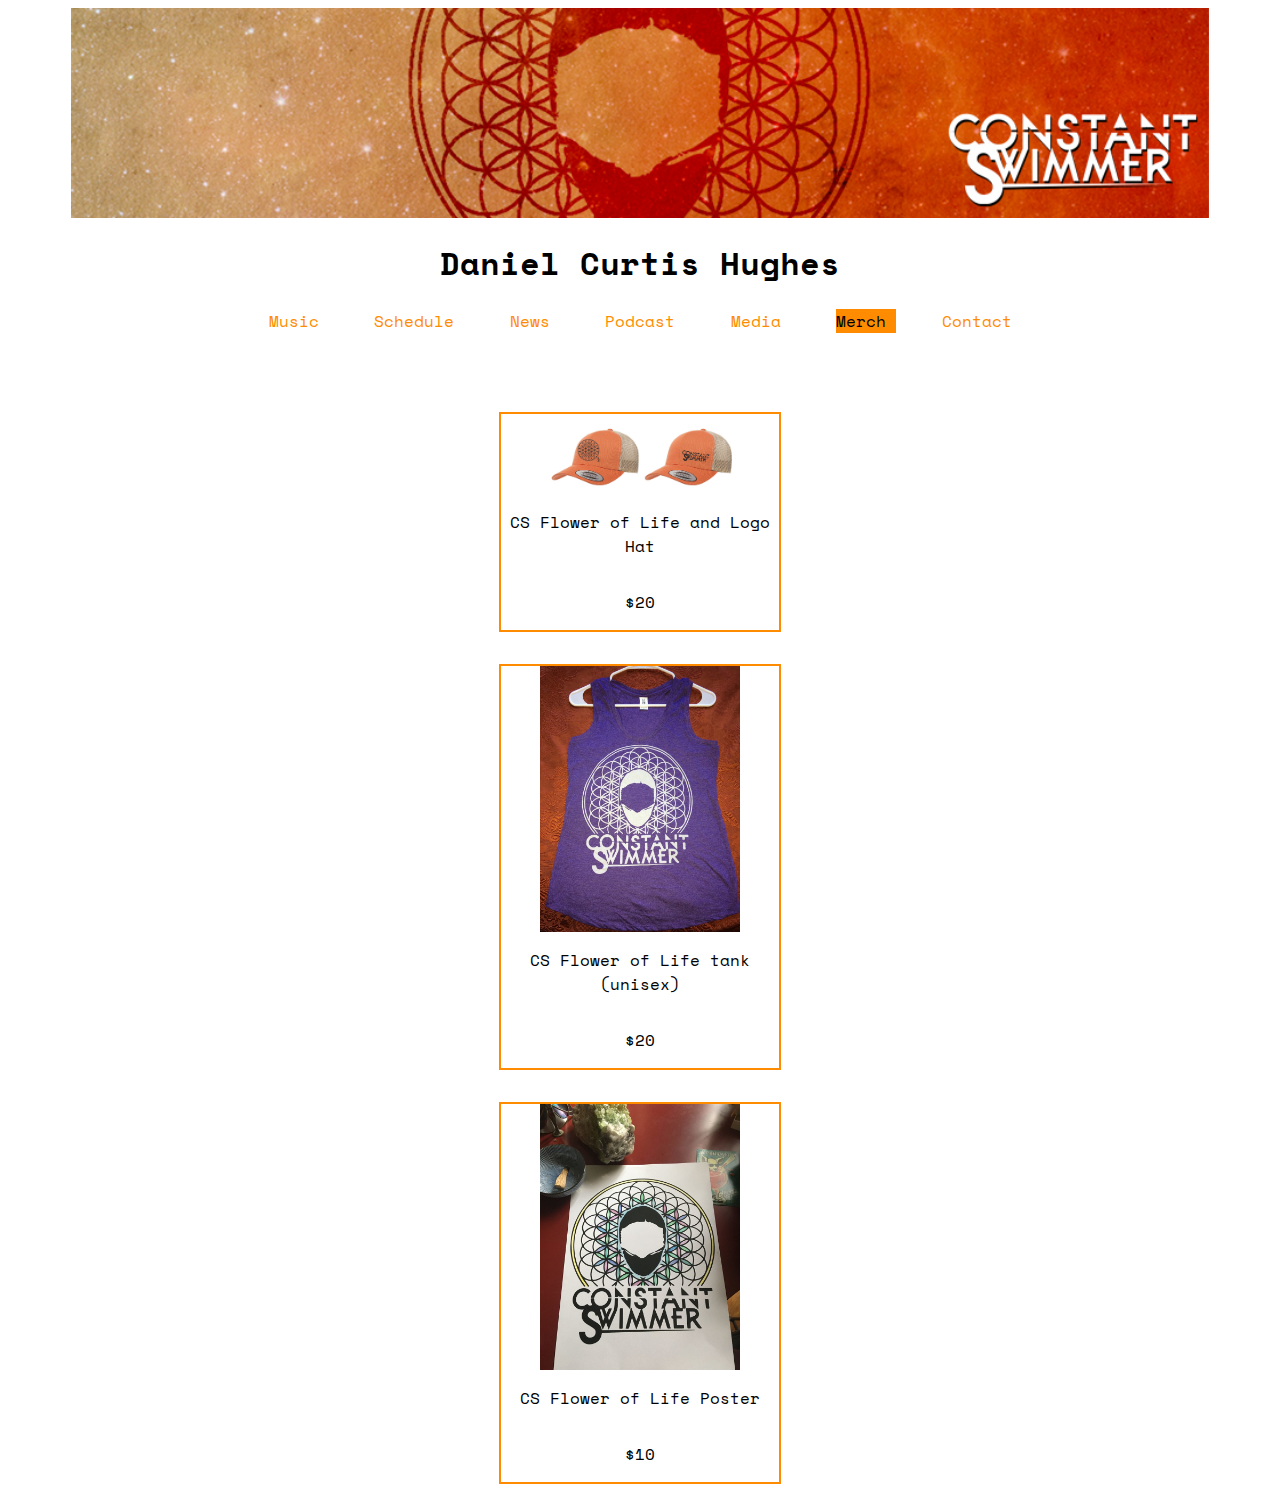
==== merch.html @ 501ae3bf "edits" ====
<!doctype HTML>
<html>
<meta name="viewport" content="width=device-width, initial-scale=1">
<head>
  <title> Daniel Curtis Hughes </title>
  <link href="https://fonts.googleapis.com/css?family=Space+Mono" rel="stylesheet">
  <link href="style.css" rel="stylesheet"/>
</head>
<body>
  <div id="container">
  <img id="logo" src="./images/logo.png">
<h1> Daniel Curtis Hughes </h1>

<nav>
  <a href="music.html"> Music </a>
  <a href="shows.html"> Schedule </a>
  <a href="news.html"> News </a>
  <a href="podcast.html"> Podcast </a>
  <a href="media.html"> Media </a>
  <a class="current" href="merch.html"> Merch </a>
  <a href="contact.html"> Contact</a>
</nav>

<div id="merch">
  <div>
    <img src="./images/hat.jpeg">
    <p> CS Flower of Life and Logo Hat </p>
    <p> $20 </p>
  </div>
  <div>
    <img src="./images/tank.jpeg">
    <p> CS Flower of Life tank (unisex) </p>
    <p> $20 </p>
  </div>
  <div>
    <img src="./images/poster.jpg">
    <p> CS Flower of Life Poster </p>
    <p> $10 </p>
  </div>
</div>





</div>

</body>
</html>
---- style.css ----
/* Basic Style */
body {
  font-family: 'Space Mono', monospace;
}

.current {
  background-color: darkorange;
  color: black;
}

#container {
  display: flex;
  flex-flow: column;
  align-items: center;
}

#logo {
  width: 90%;
  height: auto;
}

nav {
  width: 90%;
  margin: 0 0 5% 0;
  text-align: center;

}
nav a {
  text-align: center;
  text-decoration: none;
  color: darkorange;
  margin-left: 2%;
  margin-right: 2%;
}
/* End basic */

/* Home style */
#home-bio h3::before {
  content: "\275d";
}
#home-bio h3::after {
  content: "\275e";
}
#home-bio {
  width: 80%;
}
#home-bio p {
  color: darkorange;
}

#front-vid {
  height: 400px;
  width: 600px;
}
#front-vid iframe {
  height: 100%;
  width: 100%;
}

#flavor-txt p {
  margin: 0;
  height: 20px;
  width: 20px;
  overflow: hidden;
}
#flavor-txt p:hover {
  height: 250px;
  width: 600px;
  border-bottom: solid 2px darkorange;
  overflow: visible;
}
#flavor-txt p::before {
  color: white;
  display: flex;
  content: "\27b7";
  background: darkorange;
  justify-content: space-around;
}
/* End Home */

/* Music style */
#album-font {
  text-align: center;
}

.wrap {
  display: flex;
  flex-flow: row;
  align-self: center;
  justify-content: space-around;
}
.wrap div {
  display: flex;
  flex-flow: column;
  align-self: center;
  margin-left: 2%;
  margin-right: 2%;
}
.wrap img {
  height: 300px;
  width: auto;
}
#album-info {
  width: 300px;
}

.accent {
  color: darkorange;
}

.music-vid {
  width: 300px;
  height: auto;
}
/*End Music */

/* Podcast style */
#pod-head {
  text-align: center;
}
#podcasts {
  display: flex;
  flex-flow: column;
  align-items: center;
  justify-content: space-around;
  text-align: center;
  margin-top: 5%;
}
#podcasts div {
  display: flex;
  flex-flow: column;
  align-items: center;
  border-bottom: solid 2px black;
  margin-bottom: 5%;
  width: 70%;
}
#podcasts div:first-child audio {
  margin-bottom: 5%;
}
#podcasts div a:last-of-type {
  margin-bottom: 5%;
}
#podcasts img {
  height: auto;
  width: 300px;;
}

.pod-link {
  text-decoration: none;
  color: dimgray;
}
.pod-link:hover {
  color: darkorange;
}
/* End Pod*/

/* Shows Style */
#dates-head {
  align-self: center;
}
#dates {
  display: flex;
  flex-flow: column;
  align-items: flex-start;
}
#dates table:nth-child(odd) {
  color: darkorange;
}
/* End Show */

/* Contact style */

#contact {
  display: flex;
  flex-flow: column;
  align-items: flex-start;
  background: url("https://static1.squarespace.com/static/58077c5af7e0ab665f5765d5/t/5807909f725e2585176bd591/1476890784720/11825949_10153175468471365_8632103717695261836_n.jpg");
  background-position: center;
  background-repeat: no-repeat;
  width: 95%;
  height: auto;
  color: white;
  font-size: 1.5em;
}
#contact div {
  display: flex;
  flex-flow: column;
  align-items: center;
  color: darkorange;
  background: white;
  width: 50%;
  height: 500px;
}
#contact h1 {
  padding: 0 5px 0 5px;
}
#contact p {
  width: 90%;
  text-align: center;
}
#contact div  a {
  display: flex;
  flex-flow: column;
  align-items: center;
  color: darkorange;
  background: white;
  padding: 0 10px 0 10px;
}
/* End contact */

/* Media style */
#media {
  display: flex;
  flex-flow: column;
  align-items: center;
  width: 95%;
}
#media div {
  width: 90%;
}

/* End media */

/* News Style*/
.news {
  display: flex;
  flex-flow: column;
  align-items: center;
  border-left: solid 2px darkorange;
  border-bottom: solid 2px darkorange;
}

.read:hover {
  cursor: pointer;
}
.news-info {
  display: flex;
  flex-flow: column;
  height: 0px;
  width: 700px;
  overflow: hidden;
}
.news-show {
  display: flex;
  flex-flow: column;
  height: 400px;
  width: 700px;
  overflow: visible;
  overflow-y: scroll;
}
.news-show p {
  margin: 5%;
}
.news-show iframe {
  margin: 5%;
}

.close-news {
  border: solid 2px red;
  border-radius: 8px;
  width: 55px;
  text-align: center;
}
.close-news:hover {
  cursor: pointer;
}


/* End news */

/* Merch Style */
#merch {
  display: flex;
  flex-flow: column;
  justify-content: space-around;
}
#merch div {
  display: flex;
  flex-flow: column;
  justify-content: space-around;
  align-items: center;
  border: solid 2px darkorange;
  text-align: center;
  margin: 5%;
}
#merch div img {
  height: auto;
  width: 200px;
}


/* End merch*/

@media screen and (max-width: 700px) {
  #container {
    margin: 0 auto;
    width: 90%;
    font-size: .75em;
  }
  nav {
    display: flex;
    flex-flow: column;
  }
  #front-vid {
    height: 200px;
    width: 300px;
  }
  #front-vid iframe {
    height: 100%;
    width: 100%;
  }
  #flavor-txt p:hover {
    height: 275px;
    width: 300px;
  }
  #dates {
    font-size: 90%;
  }
  .news {
    width: 90%;
  }
  .news h3 {
    text-align: center;
  }
  .news-show {
    width: 300px;
  }
  #contact {
    font-size: 1.25em;
  }
}
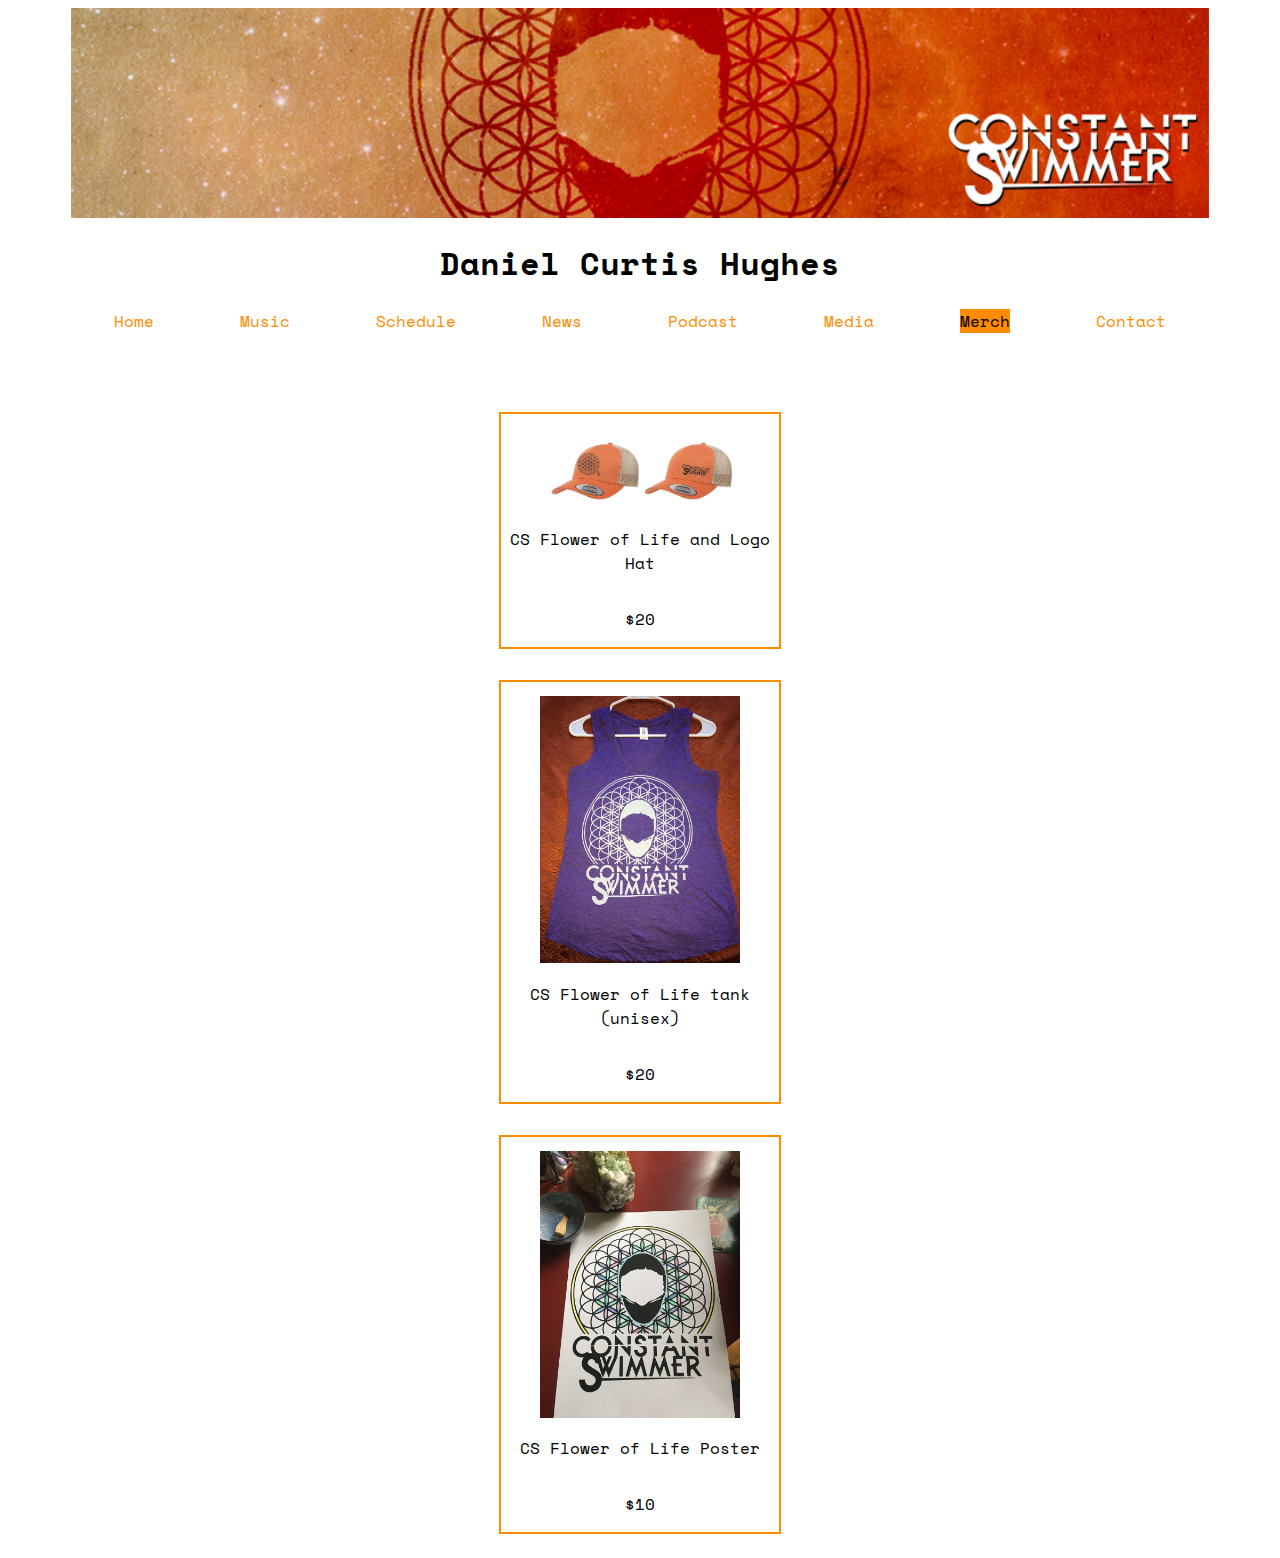
==== commit 8ac9c636: "edits" ====
--- a/merch.html
+++ b/merch.html
@@ -12,6 +12,7 @@
 <h1> Daniel Curtis Hughes </h1>
 
 <nav>
+  <a href="index.html"> Home </a>
   <a href="music.html"> Music </a>
   <a href="shows.html"> Schedule </a>
   <a href="news.html"> News </a>
--- a/style.css
+++ b/style.css
@@ -20,17 +20,17 @@
 }
 
 nav {
+  display: flex;
+  justify-content: space-around;
   width: 90%;
   margin: 0 0 5% 0;
-  text-align: center;
-
 }
 nav a {
-  text-align: center;
+  text-align: left;
   text-decoration: none;
   color: darkorange;
-  margin-left: 2%;
-  margin-right: 2%;
+  margin-left: 1%;
+  margin-right: 1%;
 }
 /* End basic */
 
@@ -81,6 +81,7 @@
 /* Music style */
 #album-font {
   text-align: center;
+  margin: 0 auto;
 }
 
 .wrap {
@@ -88,6 +89,7 @@
   flex-flow: row;
   align-self: center;
   justify-content: space-around;
+  height: 400px;
 }
 .wrap div {
   display: flex;
@@ -97,24 +99,75 @@
   margin-right: 2%;
 }
 .wrap img {
-  height: 300px;
-  width: auto;
+  width: 300px;
+  height: auto;
+  margin: 0 auto;
 }
 #album-info {
   width: 300px;
+  height: 300px;
+  overflow: scroll;
+  padding: 2%;
+  border: solid 2px darkorange;
 }
 
 .accent {
-  color: darkorange;
+  display: flex;
+  flex-flow: column;
+  align-items: center;
+  color: darkorange;
+}
+
+#past-front{
+  text-align: center;
+  margin: 0 auto;
+  margin-top: 5%;
+  border-top: solid 5px darkorange;
+}
+
+#past {
+  display: flex;
+  flex-flow: row;
+  align-items: center;
+  justify-content: space-around;
+  background-color: lightgray;
+}
+#past div {
+  display: flex;
+  flex-flow: column;
+  align-items: flex-start;
+  border: solid 2px darkorange;
+  margin: 5% 0 5% 0;
+  padding: 2%;
+  background-color: lightgray;
 }
 
 .music-vid {
   width: 300px;
   height: auto;
+  padding: 5% 0 0 0;
 }
 /*End Music */
 
 /* Podcast style */
+.pod-wrap {
+  display: flex;
+  flex-flow: row;
+  align-self: center;
+  justify-content: space-around;
+}
+.pod-wrap div {
+  display: flex;
+  flex-flow: column;
+  align-self: center;
+  margin-left: 2%;
+  margin-right: 2%;
+}
+.pod-wrap img {
+  height: 300px;
+  width: auto;
+}
+
 #pod-head {
   text-align: center;
 }
@@ -178,9 +231,8 @@
   background-position: center;
   background-repeat: no-repeat;
   width: 95%;
-  height: auto;
+  height: 300px;
   color: white;
-  font-size: 1.5em;
 }
 #contact div {
   display: flex;
@@ -204,6 +256,7 @@
   align-items: center;
   color: darkorange;
   background: white;
+  width: 90%;
   padding: 0 10px 0 10px;
 }
 /* End contact */
@@ -247,6 +300,7 @@
   width: 700px;
   overflow: visible;
   overflow-y: scroll;
+  background-color: lightgray;
 }
 .news-show p {
   margin: 5%;
@@ -286,11 +340,41 @@
 #merch div img {
   height: auto;
   width: 200px;
+  padding: 5% 0 1% 0;
 }
 
 
 /* End merch*/
-
+@media screen and (max-width: 800px) {
+  .wrap {
+    height: 200px;
+  }
+  .wrap img {
+    width: 175px;
+  }
+  .wrap audio {
+    width: 200px;
+  }
+  .past {
+    display: flex;
+    flex-flow: column;
+  }
+  .past iframe {
+    margin: 2%;
+  }
+  .pod-wrap {
+    width: 80%;
+  }
+  .pod-wrap img {
+    height: 200px;
+  }
+  #past {
+    flex-flow: column;
+  }
+  #album-info {
+    height: 175px;
+  }
+}
 @media screen and (max-width: 700px) {
   #container {
     margin: 0 auto;
@@ -298,8 +382,8 @@
     font-size: .75em;
   }
   nav {
-    display: flex;
     flex-flow: column;
+    width: 20%;
   }
   #front-vid {
     height: 200px;
@@ -314,7 +398,7 @@
     width: 300px;
   }
   #dates {
-    font-size: 90%;
+    font-size: 80%;
   }
   .news {
     width: 90%;
@@ -325,7 +409,44 @@
   .news-show {
     width: 300px;
   }
-  #contact {
-    font-size: 1.25em;
-  }
-}
+  #contact div {
+    padding-right: 5%;
+  }
+  #merch div img {
+    width: 175px;
+  }
+}
+@media screen and (max-width: 600px) {
+  #container {
+    font-size: .70em;
+  }
+  #front-vid {
+    height: 175px;
+    width: 275px;
+  }
+  #flavor-txt p:hover {
+    height: 250px;
+    width: 275px;
+  }
+  #dates {
+    font-size: 75%;
+  }
+  .news-show {
+    width: 275px;
+  }
+  .wrap img {
+    width: 175px;
+  }
+  .wrap audio {
+    width: 175px;
+  }
+  #album-info {
+    width: 175px;
+  }
+  .past iframe {
+    margin: 2%;
+  }
+  .pod-wrap img {
+    height: 175px;
+  }
+}
